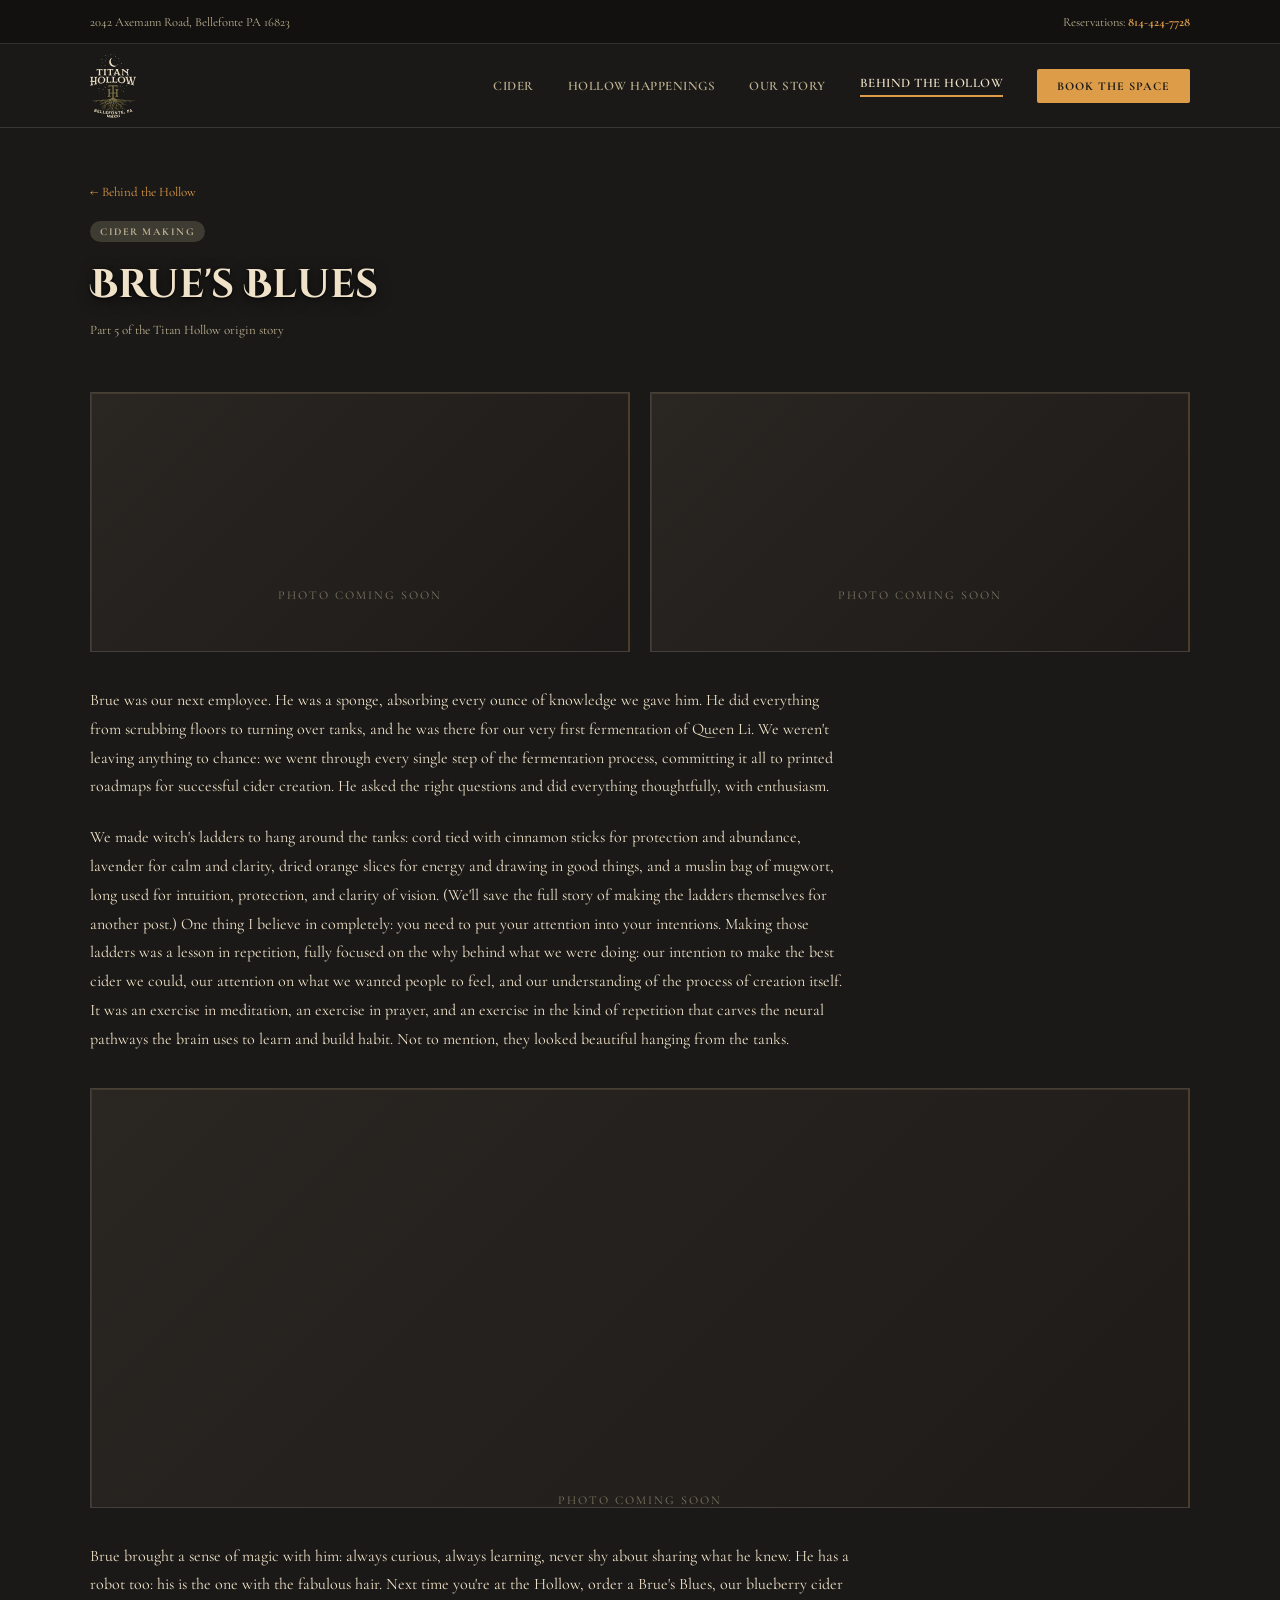
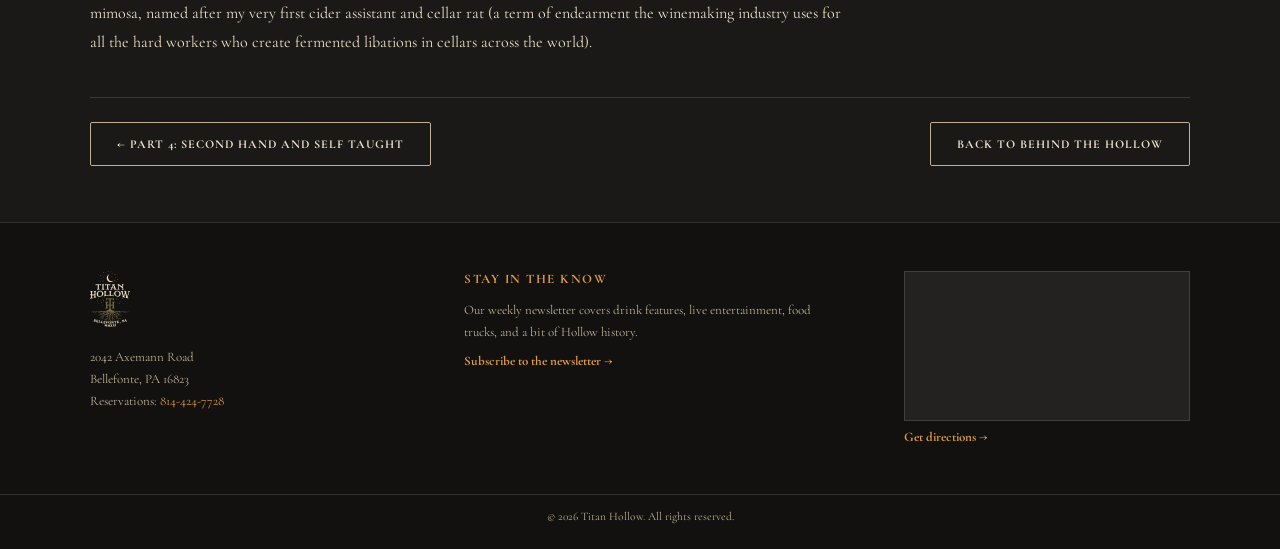
==== blog-brues-blues.html @ b7ddc74a "Rename Events menu link to Hollow Happenings Co-Authored-By: Claude Opus 5.5 <noreply@anthropic.com>" ====
<!doctype html><html><head><meta charset="utf-8"><title>Titan Hollow | Brue's Blues</title><meta name="robots" content="noindex, nofollow"><meta name="viewport" content="width=device-width, initial-scale=1">
    <style>
@import url('https://fonts.googleapis.com/css2?family=Cinzel+Decorative:wght@700&family=Cormorant+Garamond:ital,wght@0,400;0,600;1,400&family=IM+Fell+English+SC&display=swap');
* { box-sizing:border-box; margin:0; padding:0; }
html { background:#0d0d0c; }
body { font-family:'Cormorant Garamond', Georgia, serif; font-size:18px; background:#1a1917; color:#f0e2c9; width:1280px; margin:0 auto; }
.eyebrow { font-family:'IM Fell English SC', Georgia, serif; font-size:15px; letter-spacing:3px; text-transform:uppercase; color:#DC9C48; font-weight:700; margin-bottom:10px; text-shadow:0 2px 8px rgba(0,0,0,0.6); }
h1,h2,h3 { font-family:'Cinzel Decorative', Georgia, 'Times New Roman', serif; font-weight:700; color:#f0e2c9; text-shadow:0 3px 14px rgba(0,0,0,0.65), 0 1px 3px rgba(0,0,0,0.8); }
a { color:#DC9C48; text-decoration:none; }
.section { padding:56px 90px; overflow:hidden; }
.btn { display:inline-block; padding:14px 26px; border-radius:2px; font-size:13px; letter-spacing:1px; text-transform:uppercase; font-weight:700; cursor:pointer; }
.btn-solid { background:#DC9C48; color:#1a1917; }
.btn-outline { border:1.5px solid #BFB393; color:#f0e2c9; }
.tag { display:inline-block; font-size:10.5px; letter-spacing:1.5px; text-transform:uppercase; font-weight:700; padding:4px 10px; border-radius:20px; }
.tag-copper { background:rgba(201,133,62,0.18); color:#DC9C48; }
.tag-plum { background:rgba(191,179,147,0.22); color:#BFB393; }
.imgbox { overflow:hidden; border:1px solid rgba(244,238,223,0.14); background:#242220; }
.imgbox img { width:100%; height:100%; object-fit:cover; display:block; }
.editnote { background:#DC9C48; color:#1a1917; text-align:center; font-size:12.5px; font-weight:700; padding:9px 20px; }
.editnote a { color:#1a1917; text-decoration:underline; }
.post p { color:#f0e2c9; font-size:16px; line-height:1.8; margin-bottom:22px; max-width:760px; }
.post .imgbox { margin:34px 0; }
.post .imgrow { display:flex; gap:20px; margin:34px 0; }
.post .imgrow .imgbox { margin:0; width:50%; height:260px; }
</style><link rel="stylesheet" href="responsive.css"></head><body>
    <div style="height:44px; background:#121110; display:flex; align-items:center; justify-content:space-between;
                padding:0 90px; font-size:12.5px; color:#BFB393; border-bottom:1px solid rgba(244,238,223,0.14);">
      <div>2042 Axemann Road, Bellefonte PA 16823</div>
      <div>Reservations: <a href="tel:+18144247728" style="color:#DC9C48; font-weight:700;">814-424-7728</a></div>
    </div>
    <div style="height:84px; background:#1a1917; display:flex; align-items:center; justify-content:space-between;
                padding:0 90px; border-bottom:1px solid rgba(244,238,223,0.14);">
      <a href="home.html" style="display:flex; align-items:center;"><img src="images/titan-hollow-logo.svg" style="height:64px; width:auto;" alt="Titan Hollow"></a>
      <div style="display:flex; align-items:center;"><a href="cider.html" style="color:#BFB393; font-size:13px; letter-spacing:0.5px; text-transform:uppercase; font-weight:600; margin-right:34px;">Cider</a><a href="events.html" style="color:#BFB393; font-size:13px; letter-spacing:0.5px; text-transform:uppercase; font-weight:600; margin-right:34px;">Hollow Happenings</a><a href="our-story.html" style="color:#BFB393; font-size:13px; letter-spacing:0.5px; text-transform:uppercase; font-weight:600; margin-right:34px;">Our Story</a><a href="blog.html" style="color:#f0e2c9; border-bottom:2px solid #DC9C48; padding-bottom:4px; font-size:13px; letter-spacing:0.5px; text-transform:uppercase; font-weight:600; margin-right:34px;">Behind the Hollow</a><a href="book.html" class="btn btn-solid" style="font-size:12px; padding:10px 20px;">Book the Space</a></div>
    </div>

<div class="section" style="padding-bottom:20px;">
  <div style="font-size:13px; margin-bottom:18px;"><a href="blog.html">&larr; Behind the Hollow</a></div>
  <span class="tag tag-plum">Cider Making</span>
  <h1 style="font-size:40px; margin:16px 0 10px;">Brue's Blues</h1>
  <div style="font-size:13px; color:#BFB393;">Part 5 of the Titan Hollow origin story</div>
</div>

<div class="section post" style="padding-top:0;">
  <div class="imgrow">
    <div class="imgbox"><div style="width:100%;aspect-ratio:4/3;display:flex;align-items:center;justify-content:center;background:linear-gradient(135deg,#2a2622,#1a1816);color:#BFB39399;font-size:12px;letter-spacing:2px;text-transform:uppercase;border:1px solid #DC9C4833;">Photo coming soon</div></div>
    <div class="imgbox"><div style="width:100%;aspect-ratio:4/3;display:flex;align-items:center;justify-content:center;background:linear-gradient(135deg,#2a2622,#1a1816);color:#BFB39399;font-size:12px;letter-spacing:2px;text-transform:uppercase;border:1px solid #DC9C4833;">Photo coming soon</div></div>
  </div>

  <p>Brue was our next employee. He was a sponge, absorbing every ounce of knowledge we gave him. He did everything from scrubbing floors to turning over tanks, and he was there for our very first fermentation of Queen Li. We weren't leaving anything to chance: we went through every single step of the fermentation process, committing it all to printed roadmaps for successful cider creation. He asked the right questions and did everything thoughtfully, with enthusiasm.</p>

  <p>We made witch's ladders to hang around the tanks: cord tied with cinnamon sticks for protection and abundance, lavender for calm and clarity, dried orange slices for energy and drawing in good things, and a muslin bag of mugwort, long used for intuition, protection, and clarity of vision. (We'll save the full story of making the ladders themselves for another post.) One thing I believe in completely: you need to put your attention into your intentions. Making those ladders was a lesson in repetition, fully focused on the why behind what we were doing: our intention to make the best cider we could, our attention on what we wanted people to feel, and our understanding of the process of creation itself. It was an exercise in meditation, an exercise in prayer, and an exercise in the kind of repetition that carves the neural pathways the brain uses to learn and build habit. Not to mention, they looked beautiful hanging from the tanks.</p>

  <div class="imgbox" style="height:420px;"><div style="width:100%;aspect-ratio:4/3;display:flex;align-items:center;justify-content:center;background:linear-gradient(135deg,#2a2622,#1a1816);color:#BFB39399;font-size:12px;letter-spacing:2px;text-transform:uppercase;border:1px solid #DC9C4833;">Photo coming soon</div></div>

  <p>Brue brought a sense of magic with him: always curious, always learning, never shy about sharing what he knew. He has a robot too: his is the one with the fabulous hair. Next time you're at the Hollow, order a Brue's Blues, our blueberry cider mimosa, named after my very first cider assistant and cellar rat (a term of endearment the winemaking industry uses for all the hard workers who create fermented libations in cellars across the world).</p>

  <div style="margin-top:40px; padding-top:24px; border-top:1px solid rgba(244,238,223,0.14); display:flex; justify-content:space-between; align-items:center;">
    <a href="blog-secondhand.html" class="btn btn-outline" style="font-size:12px;">&larr; Part 4: Second Hand and Self Taught</a>
    <a href="blog.html" class="btn btn-outline" style="font-size:12px;">Back to Behind the Hollow</a>
  </div>
</div>

    <div style="padding:48px 90px; background:#121110; display:flex; justify-content:space-between; border-top:1px solid rgba(244,238,223,0.14);">
      <div style="width:26%;">
        <img src="images/titan-hollow-logo.svg" style="height:56px; width:auto; margin-bottom:14px;" alt="Titan Hollow">
        <div style="font-size:13px; color:#BFB393; line-height:1.7;">2042 Axemann Road<br>Bellefonte, PA 16823<br>Reservations: <a href="tel:+18144247728">814-424-7728</a></div>
      </div>
      <div style="width:32%;">
        <div style="font-size:13px; color:#DC9C48; text-transform:uppercase; letter-spacing:1.5px; font-weight:700; margin-bottom:12px;">Stay in the Know</div>
        <div style="font-size:13px; color:#BFB393; line-height:1.7; margin-bottom:10px;">Our weekly newsletter covers drink features, live entertainment, food trucks, and a bit of Hollow history.</div>
        <a href="https://mailchi.mp/titanhollow/60pbl9o3km" target="_blank" rel="noopener" style="display:block; font-size:13px; color:#DC9C48; font-weight:700;">Subscribe to the newsletter &rarr;</a>
      </div>
      <div style="width:26%;"><div class="imgbox map" style="height:150px;"><iframe title="Map to Titan Hollow" src="https://www.google.com/maps/embed?origin=mfe&amp;pb=!1m2!2m1!1sTitan+Hollow,+2042+Axemann+Road,+Bellefonte,+PA+16823" style="width:100%; height:100%; border:0; display:block;" loading="lazy" referrerpolicy="no-referrer-when-downgrade" allowfullscreen></iframe></div><a href="https://www.google.com/maps/dir/?api=1&amp;destination=Titan+Hollow,+2042+Axemann+Road,+Bellefonte,+PA+16823" target="_blank" rel="noopener" style="display:inline-block; margin-top:8px; font-size:13px; font-weight:700;">Get directions &rarr;</a></div>
    </div>
    <div style="background:#121110; text-align:center; font-size:11.5px; color:#BFB393; padding:14px 0 26px; border-top:1px solid rgba(244,238,223,0.14);">&copy; 2026 Titan Hollow. All rights reserved.</div>
    </body></html>
---- responsive.css ----
/* Lets the fixed 1280px mockup shrink to fit tablets and phones. */
html, body { overflow-x:hidden; }
body { width:auto !important; max-width:1280px; }
img { max-width:100%; }
[style*="width:600px"], [style*="width:620px"], [style*="width:640px"],
[style*="width:700px"], [style*="width:760px"], [style*="width:820px"],
[style*="width:1280px"] { max-width:100%; }

/* Tablet and small laptop: pull in the wide side margins */
@media (max-width:1100px) {
  [style*="padding:0 90px"] { padding-left:40px !important; padding-right:40px !important; }
  .section, [style*="90px"] { padding-left:40px !important; padding-right:40px !important; }
}

/* Phone */
@media (max-width:760px) {
  body { font-size:16px; }
  [style*="padding:0 90px"], .section, [style*="90px"] { padding-left:18px !important; padding-right:18px !important; }
  [style*="padding:180px"] { padding-top:110px !important; }
  [style*="padding:100px"] { padding-top:60px !important; }

  /* Rows stack instead of squeezing side by side */
  [style*="display:flex"] { flex-wrap:wrap !important; row-gap:14px; height:auto !important; }
  [style*="display:flex"] > [style*="width:"]:not([style*="width:150px"]):not([style*="width:130px"]):not([style*="width:56px"]):not([style*="width:16px"]) { width:100% !important; flex:1 1 100% !important; }
  /* Small items (hours, day-by-day schedule, tags) stay in compact rows */
  [style*="display:flex"] > [style*="width:13.7%"],
  [style*="display:flex"] > [style*="width:16%"] { width:30% !important; flex:1 1 30% !important; min-height:0 !important; }

  /* Schedule rows: date and hours on one line, name underneath */
  #food-trucks [data-date], #upcoming [data-date] { row-gap:2px !important; padding:12px 0 !important; }
  #food-trucks [data-date] > div:nth-child(1), #upcoming [data-date] > div:nth-child(1) { width:60% !important; flex:1 1 60% !important; order:1; }
  #food-trucks [data-date] > div:nth-child(3), #upcoming [data-date] > div:nth-child(3) { width:40% !important; flex:1 1 40% !important; order:2; }
  #food-trucks [data-date] > div:nth-child(2), #upcoming [data-date] > div:nth-child(2) { order:3; }

  .truck-card { width:48% !important; flex:0 0 48% !important; max-width:48% !important; }
  #halloween [style*="width:34%"], #hollow-queen [style*="width:34%"] { width:70% !important; flex:0 0 70% !important; margin:0 auto; }
  #halloween > div, #hollow-queen > div { padding:20px !important; }
  /* Photos keep a sensible height once full width */
  .imgbox { height:240px !important; }
  .imgbox.map { height:200px !important; }
  .imgbox.poster { height:auto !important; }
  #lineup [style*="width:32%"] { width:48% !important; flex:1 1 48% !important; }
  [style*="height:640px"], [style*="height:480px"], [style*="height:420px"] { height:auto !important; min-height:420px; }

  /* Headings scale down */
  h1 { font-size:34px !important; line-height:1.15 !important; }
  h2 { font-size:28px !important; line-height:1.2 !important; }
  h3 { font-size:21px !important; }
  [style*="font-size:40px"], [style*="font-size:42px"], [style*="font-size:46px"], [style*="font-size:50px"] { font-size:30px !important; }

  /* Header: logo on top, nav links wrap underneath */
  nav, header { flex-wrap:wrap !important; justify-content:center !important; gap:10px 18px !important; }
  .btn { padding:12px 18px; }
}
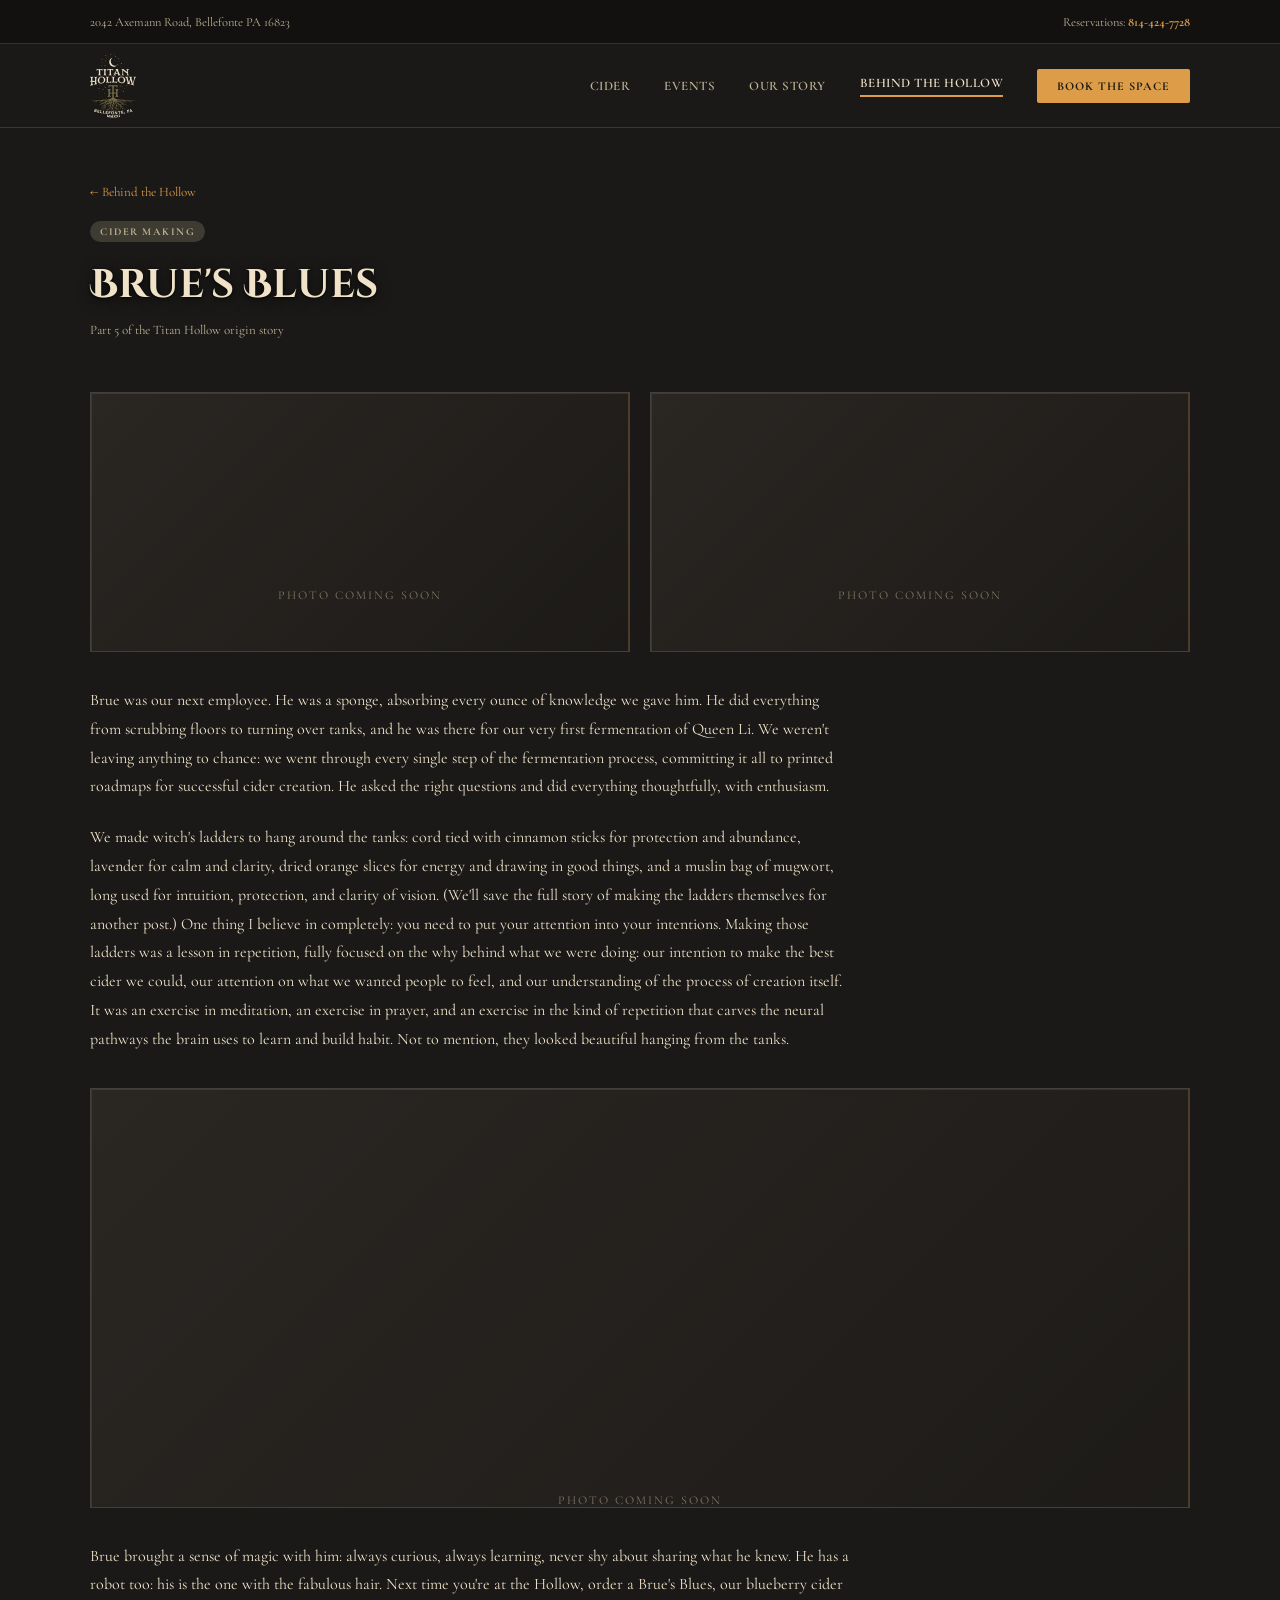
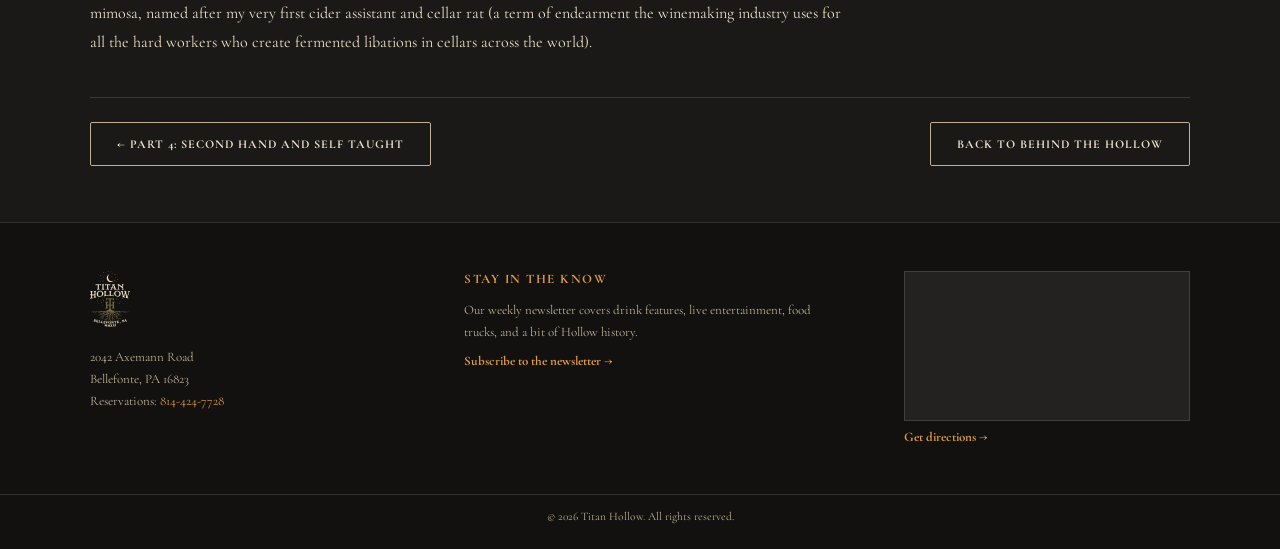
==== commit 9427d576: "Change menu link back to Events Co-Authored-By: Claude Opus 5.5 <noreply@anthropic.com>" ====
--- a/blog-brues-blues.html
+++ b/blog-brues-blues.html
@@ -31,7 +31,7 @@
     <div style="height:84px; background:#1a1917; display:flex; align-items:center; justify-content:space-between;
                 padding:0 90px; border-bottom:1px solid rgba(244,238,223,0.14);">
       <a href="home.html" style="display:flex; align-items:center;"><img src="images/titan-hollow-logo.svg" style="height:64px; width:auto;" alt="Titan Hollow"></a>
-      <div style="display:flex; align-items:center;"><a href="cider.html" style="color:#BFB393; font-size:13px; letter-spacing:0.5px; text-transform:uppercase; font-weight:600; margin-right:34px;">Cider</a><a href="events.html" style="color:#BFB393; font-size:13px; letter-spacing:0.5px; text-transform:uppercase; font-weight:600; margin-right:34px;">Hollow Happenings</a><a href="our-story.html" style="color:#BFB393; font-size:13px; letter-spacing:0.5px; text-transform:uppercase; font-weight:600; margin-right:34px;">Our Story</a><a href="blog.html" style="color:#f0e2c9; border-bottom:2px solid #DC9C48; padding-bottom:4px; font-size:13px; letter-spacing:0.5px; text-transform:uppercase; font-weight:600; margin-right:34px;">Behind the Hollow</a><a href="book.html" class="btn btn-solid" style="font-size:12px; padding:10px 20px;">Book the Space</a></div>
+      <div style="display:flex; align-items:center;"><a href="cider.html" style="color:#BFB393; font-size:13px; letter-spacing:0.5px; text-transform:uppercase; font-weight:600; margin-right:34px;">Cider</a><a href="events.html" style="color:#BFB393; font-size:13px; letter-spacing:0.5px; text-transform:uppercase; font-weight:600; margin-right:34px;">Events</a><a href="our-story.html" style="color:#BFB393; font-size:13px; letter-spacing:0.5px; text-transform:uppercase; font-weight:600; margin-right:34px;">Our Story</a><a href="blog.html" style="color:#f0e2c9; border-bottom:2px solid #DC9C48; padding-bottom:4px; font-size:13px; letter-spacing:0.5px; text-transform:uppercase; font-weight:600; margin-right:34px;">Behind the Hollow</a><a href="book.html" class="btn btn-solid" style="font-size:12px; padding:10px 20px;">Book the Space</a></div>
     </div>
 
 <div class="section" style="padding-bottom:20px;">
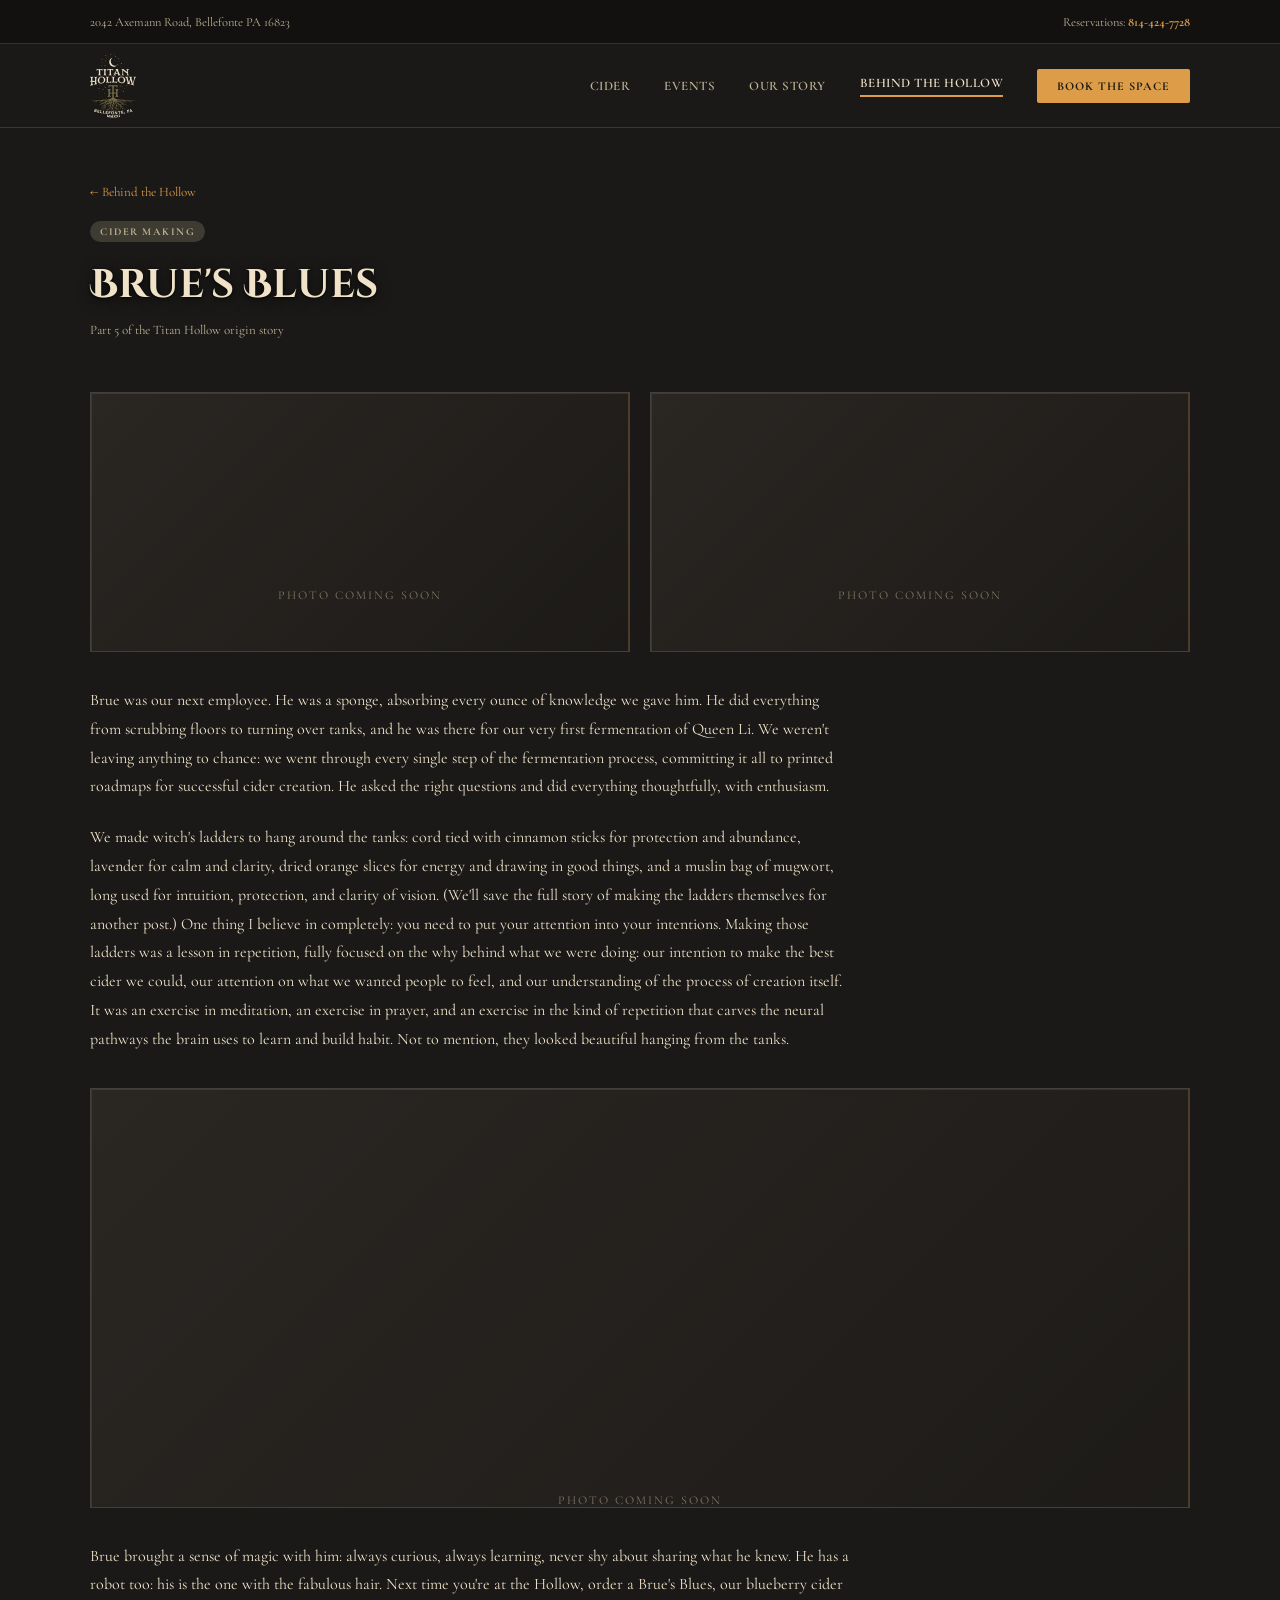
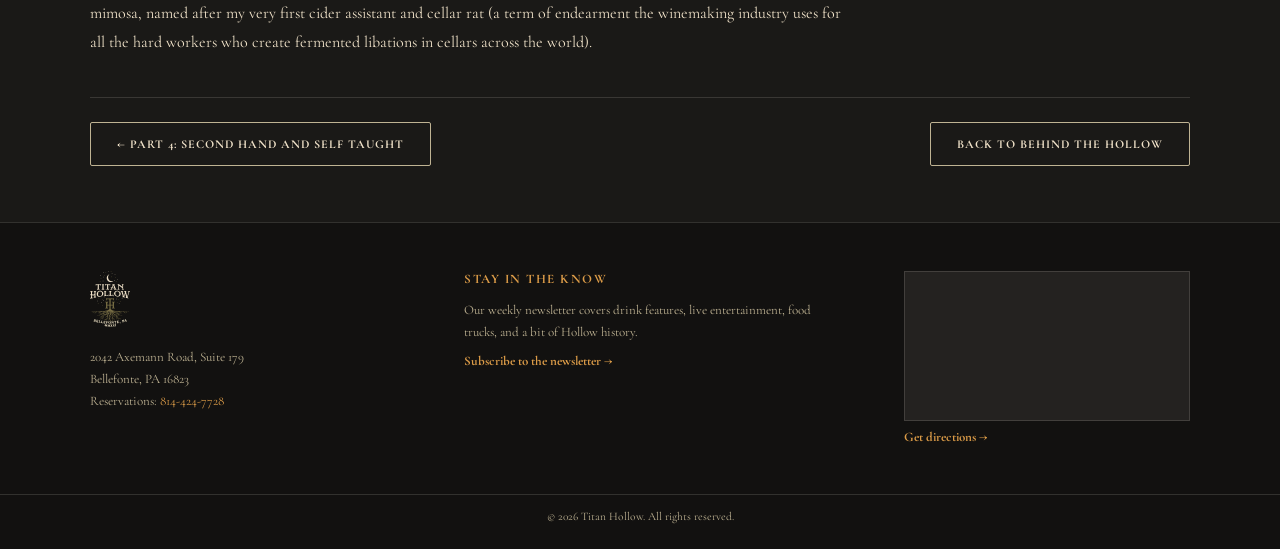
==== commit 7ede2191: "Footer address: add Suite 179 to match Google Business listing Co-Authored-By: Claude Opus 5.5 <nore" ====
--- a/blog-brues-blues.html
+++ b/blog-brues-blues.html
@@ -64,7 +64,7 @@
     <div style="padding:48px 90px; background:#121110; display:flex; justify-content:space-between; border-top:1px solid rgba(244,238,223,0.14);">
       <div style="width:26%;">
         <img src="images/titan-hollow-logo.svg" style="height:56px; width:auto; margin-bottom:14px;" alt="Titan Hollow">
-        <div style="font-size:13px; color:#BFB393; line-height:1.7;">2042 Axemann Road<br>Bellefonte, PA 16823<br>Reservations: <a href="tel:+18144247728">814-424-7728</a></div>
+        <div style="font-size:13px; color:#BFB393; line-height:1.7;">2042 Axemann Road, Suite 179<br>Bellefonte, PA 16823<br>Reservations: <a href="tel:+18144247728">814-424-7728</a></div>
       </div>
       <div style="width:32%;">
         <div style="font-size:13px; color:#DC9C48; text-transform:uppercase; letter-spacing:1.5px; font-weight:700; margin-bottom:12px;">Stay in the Know</div>
@@ -74,4 +74,5 @@
       <div style="width:26%;"><div class="imgbox map" style="height:150px;"><iframe title="Map to Titan Hollow" src="https://www.google.com/maps/embed?origin=mfe&amp;pb=!1m2!2m1!1sTitan+Hollow,+2042+Axemann+Road,+Bellefonte,+PA+16823" style="width:100%; height:100%; border:0; display:block;" loading="lazy" referrerpolicy="no-referrer-when-downgrade" allowfullscreen></iframe></div><a href="https://www.google.com/maps/dir/?api=1&amp;destination=Titan+Hollow,+2042+Axemann+Road,+Bellefonte,+PA+16823" target="_blank" rel="noopener" style="display:inline-block; margin-top:8px; font-size:13px; font-weight:700;">Get directions &rarr;</a></div>
     </div>
     <div style="background:#121110; text-align:center; font-size:11.5px; color:#BFB393; padding:14px 0 26px; border-top:1px solid rgba(244,238,223,0.14);">&copy; 2026 Titan Hollow. All rights reserved.</div>
-    </body></html>
+    <script src="site.js"></script>
+</body></html>
--- a/responsive.css
+++ b/responsive.css
@@ -2,26 +2,36 @@
 html, body { overflow-x:hidden; }
 body { width:auto !important; max-width:1280px; }
 img { max-width:100%; }
+.cider-lineup a img { transition:transform .2s ease; }
+.cider-lineup a:hover img { transform:translateY(-4px) rotate(-3deg); }
+/* Sipping hours: keep each day on one line, wrap the row instead */
+[style*="gap:26px; font-size:13px"] { flex-wrap:wrap; row-gap:6px; }
+[style*="gap:26px; font-size:13px"] > div { white-space:nowrap; }
 [style*="width:600px"], [style*="width:620px"], [style*="width:640px"],
 [style*="width:700px"], [style*="width:760px"], [style*="width:820px"],
 [style*="width:1280px"] { max-width:100%; }
 
+/* Cider cards two per row until there is room for four */
+@media (min-width:761px) and (max-width:1000px) {
+  [id^="cider-"][style*="width:23.5%"] { width:48% !important; }
+}
+
 /* Tablet and small laptop: pull in the wide side margins */
 @media (max-width:1100px) {
   [style*="padding:0 90px"] { padding-left:40px !important; padding-right:40px !important; }
-  .section, [style*="90px"] { padding-left:40px !important; padding-right:40px !important; }
+  .section, [style*="px 90px"], [style*="0 90px"] { padding-left:40px !important; padding-right:40px !important; }
 }
 
 /* Phone */
 @media (max-width:760px) {
   body { font-size:16px; }
-  [style*="padding:0 90px"], .section, [style*="90px"] { padding-left:18px !important; padding-right:18px !important; }
+  [style*="padding:0 90px"], .section, [style*="px 90px"], [style*="0 90px"] { padding-left:18px !important; padding-right:18px !important; }
   [style*="padding:180px"] { padding-top:110px !important; }
   [style*="padding:100px"] { padding-top:60px !important; }
 
   /* Rows stack instead of squeezing side by side */
   [style*="display:flex"] { flex-wrap:wrap !important; row-gap:14px; height:auto !important; }
-  [style*="display:flex"] > [style*="width:"]:not([style*="width:150px"]):not([style*="width:130px"]):not([style*="width:56px"]):not([style*="width:16px"]) { width:100% !important; flex:1 1 100% !important; }
+  [style*="display:flex"] > [style*="width:"]:not([style*="width:150px"]):not([style*="width:130px"]):not([style*="width:56px"]):not([style*="width:16px"]):not([style*="width:13%"]) { width:100% !important; flex:1 1 100% !important; }
   /* Small items (hours, day-by-day schedule, tags) stay in compact rows */
   [style*="display:flex"] > [style*="width:13.7%"],
   [style*="display:flex"] > [style*="width:16%"] { width:30% !important; flex:1 1 30% !important; min-height:0 !important; }
@@ -35,6 +45,13 @@
   .truck-card { width:48% !important; flex:0 0 48% !important; max-width:48% !important; }
   #halloween [style*="width:34%"], #hollow-queen [style*="width:34%"] { width:70% !important; flex:0 0 70% !important; margin:0 auto; }
   #halloween > div, #hollow-queen > div { padding:20px !important; }
+  .ticket-card { width:100% !important; flex:1 1 100% !important; flex-wrap:nowrap !important; }
+  .ticket-card > a { width:90px !important; flex:0 0 90px !important; }
+  .ticket-card > a img { width:90px !important; height:90px !important; }
+  .ticket-card > div { width:auto !important; flex:1 1 auto !important; }
+  .announce-bar { font-size:13px !important; }
+  .cider-lineup[style] > a[style] { width:30% !important; flex:0 0 30% !important; margin-bottom:10px; }
+  .cider-lineup[style] { justify-content:center !important; flex-wrap:wrap !important; }
   /* Photos keep a sensible height once full width */
   .imgbox { height:240px !important; }
   .imgbox.map { height:200px !important; }
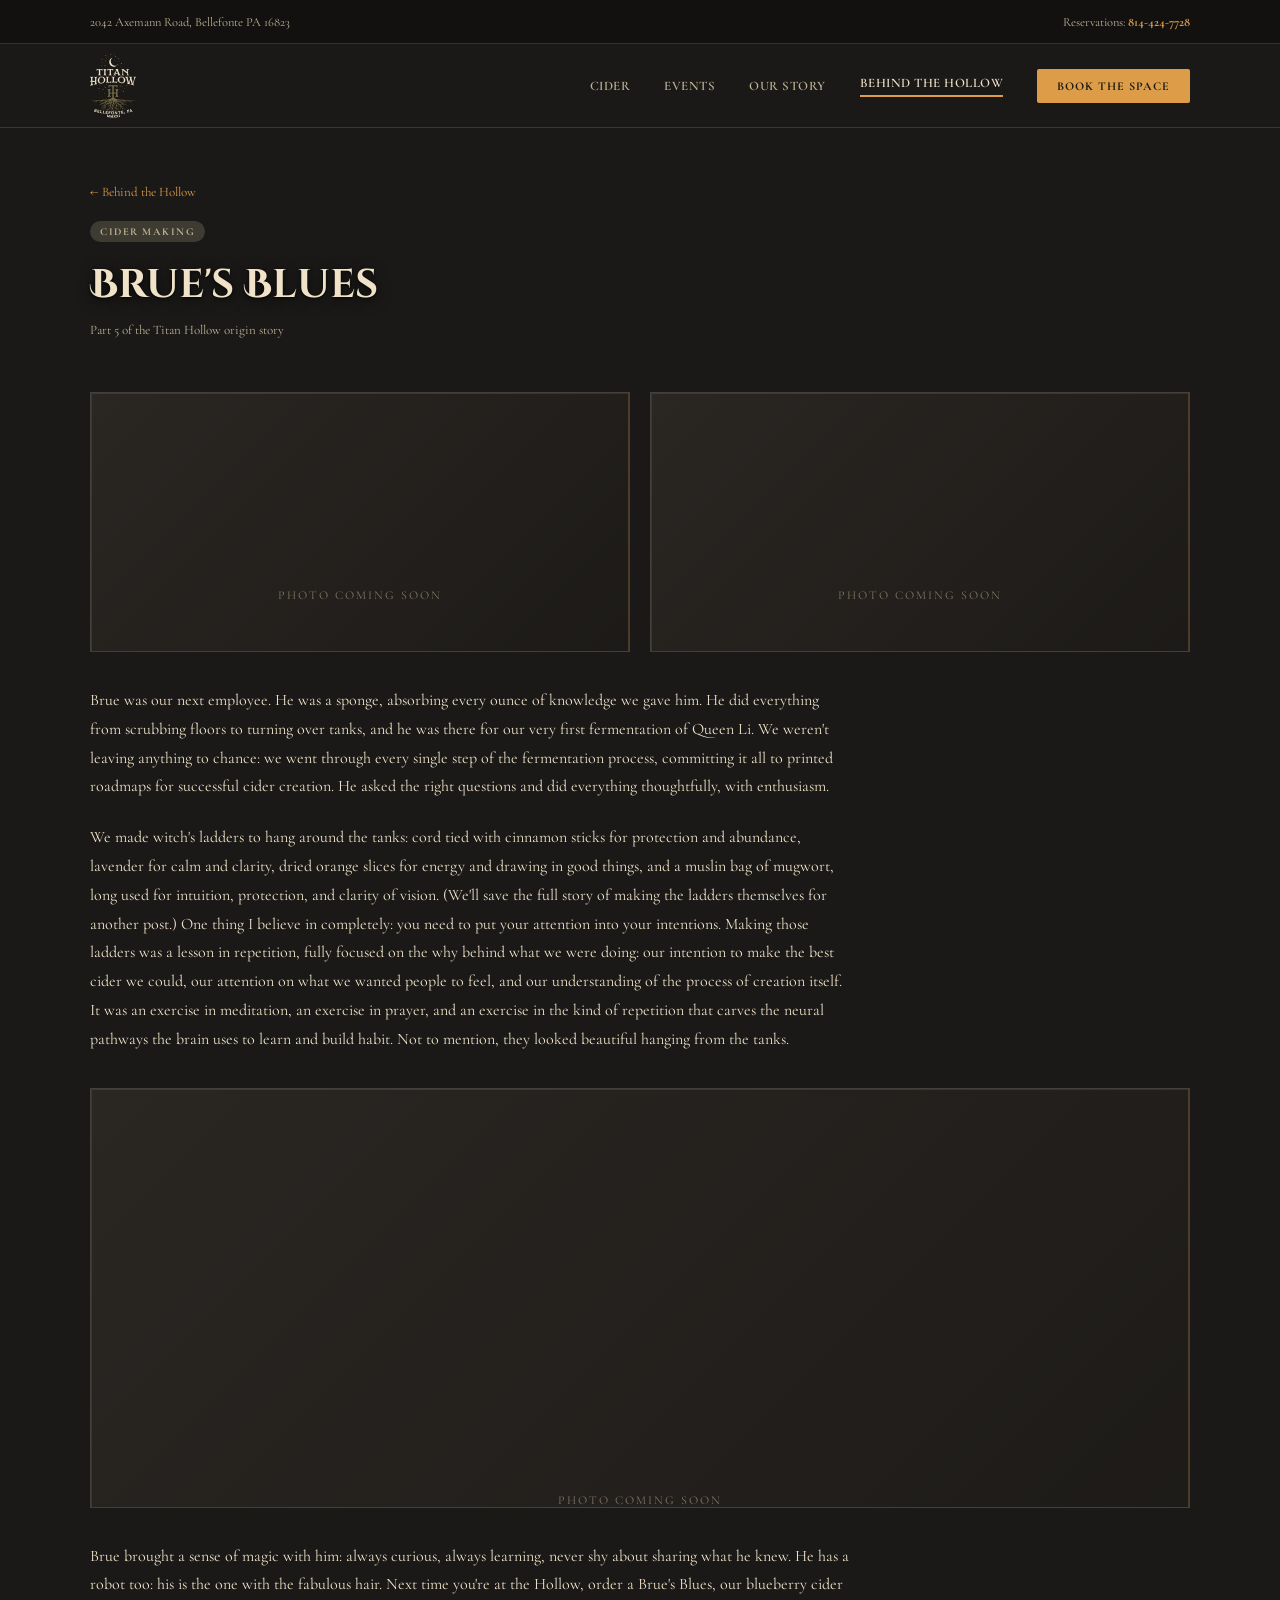
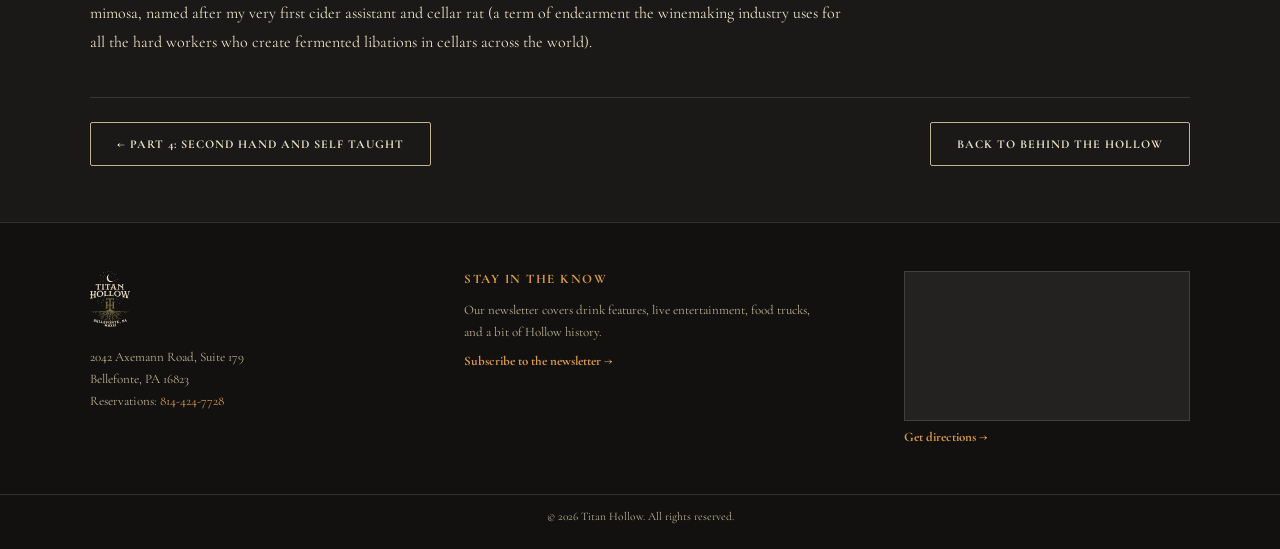
==== commit 8de92c77: "Footer: drop 'weekly' from the newsletter line Co-Authored-By: Claude Opus 5.5 <noreply@anthropic.co" ====
--- a/blog-brues-blues.html
+++ b/blog-brues-blues.html
@@ -68,7 +68,7 @@
       </div>
       <div style="width:32%;">
         <div style="font-size:13px; color:#DC9C48; text-transform:uppercase; letter-spacing:1.5px; font-weight:700; margin-bottom:12px;">Stay in the Know</div>
-        <div style="font-size:13px; color:#BFB393; line-height:1.7; margin-bottom:10px;">Our weekly newsletter covers drink features, live entertainment, food trucks, and a bit of Hollow history.</div>
+        <div style="font-size:13px; color:#BFB393; line-height:1.7; margin-bottom:10px;">Our newsletter covers drink features, live entertainment, food trucks, and a bit of Hollow history.</div>
         <a href="https://mailchi.mp/titanhollow/60pbl9o3km" target="_blank" rel="noopener" style="display:block; font-size:13px; color:#DC9C48; font-weight:700;">Subscribe to the newsletter &rarr;</a>
       </div>
       <div style="width:26%;"><div class="imgbox map" style="height:150px;"><iframe title="Map to Titan Hollow" src="https://www.google.com/maps/embed?origin=mfe&amp;pb=!1m2!2m1!1sTitan+Hollow,+2042+Axemann+Road,+Bellefonte,+PA+16823" style="width:100%; height:100%; border:0; display:block;" loading="lazy" referrerpolicy="no-referrer-when-downgrade" allowfullscreen></iframe></div><a href="https://www.google.com/maps/dir/?api=1&amp;destination=Titan+Hollow,+2042+Axemann+Road,+Bellefonte,+PA+16823" target="_blank" rel="noopener" style="display:inline-block; margin-top:8px; font-size:13px; font-weight:700;">Get directions &rarr;</a></div>
--- a/responsive.css
+++ b/responsive.css
@@ -52,6 +52,7 @@
   .announce-bar { font-size:13px !important; }
   .cider-lineup[style] > a[style] { width:30% !important; flex:0 0 30% !important; margin-bottom:10px; }
   .cider-lineup[style] { justify-content:center !important; flex-wrap:wrap !important; }
+  .mm-arch { max-width:240px; margin:10px auto 0 !important; }
   /* Photos keep a sensible height once full width */
   .imgbox { height:240px !important; }
   .imgbox.map { height:200px !important; }
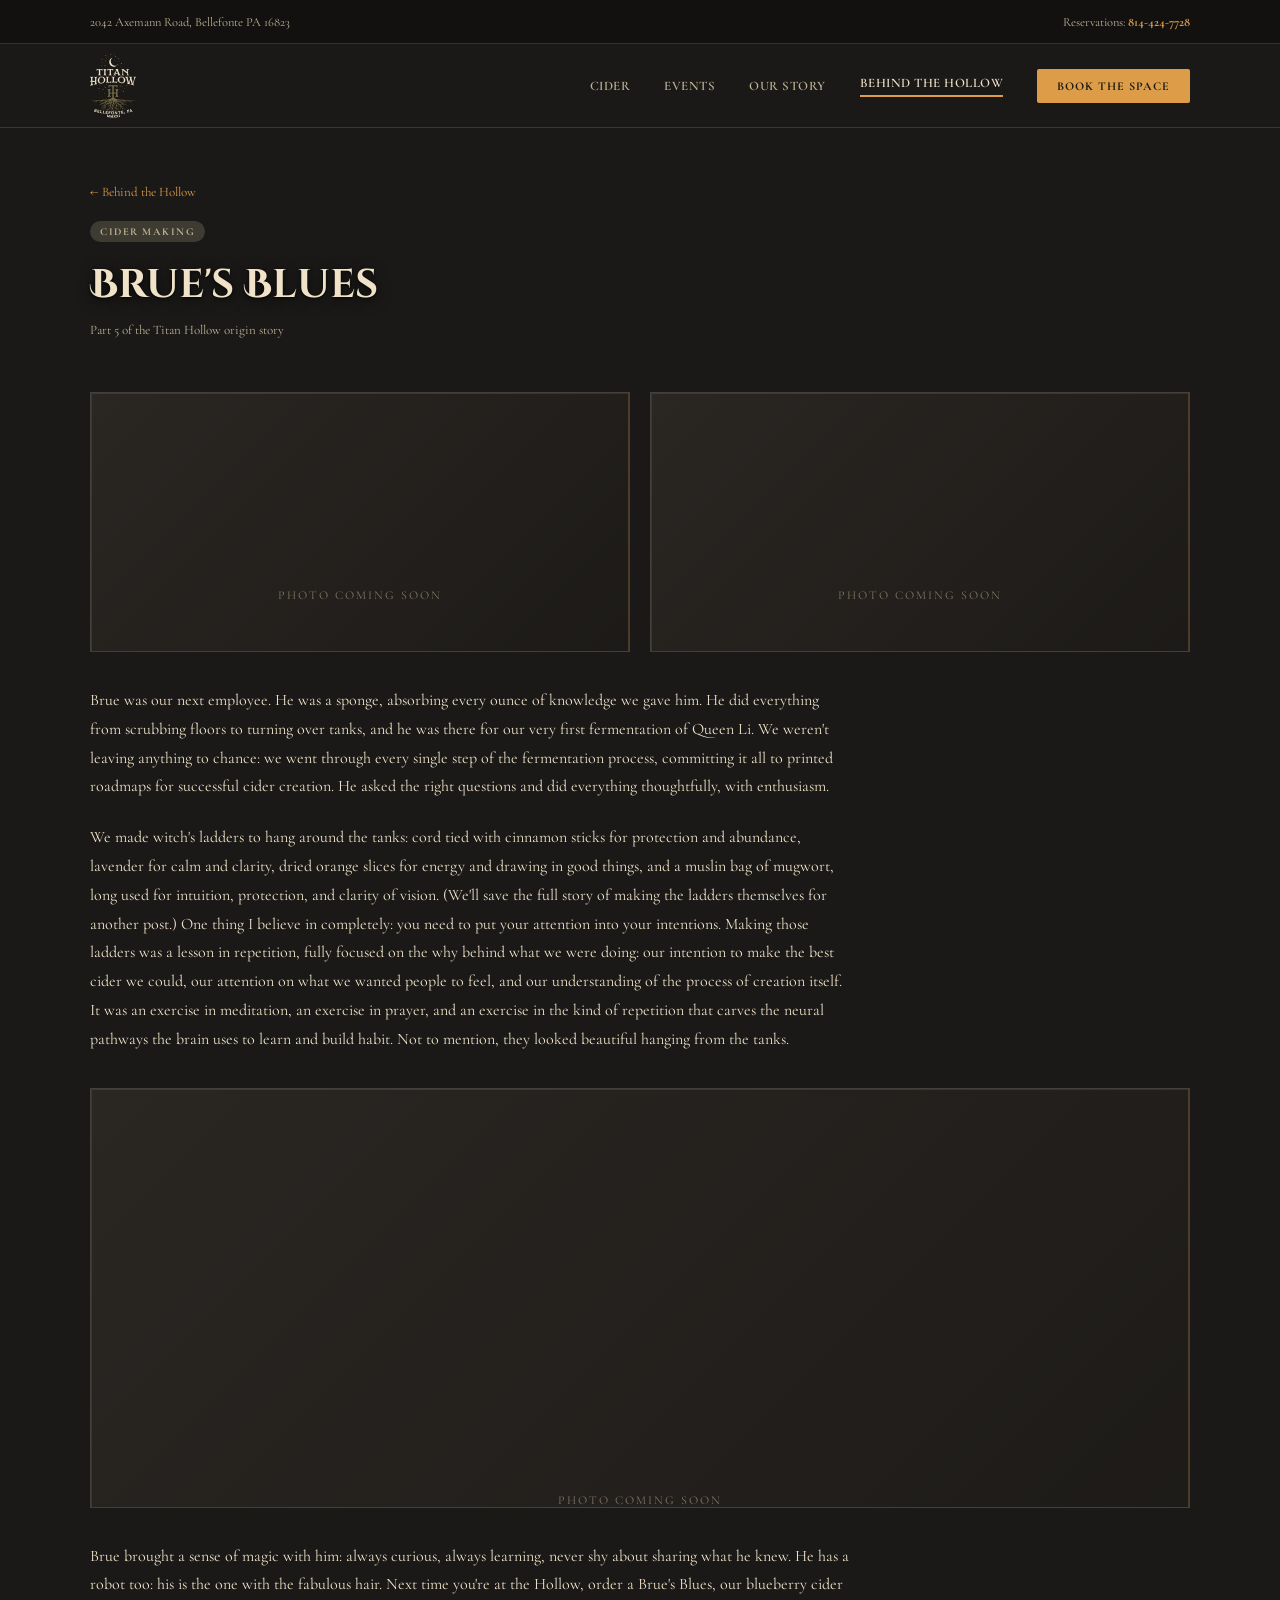
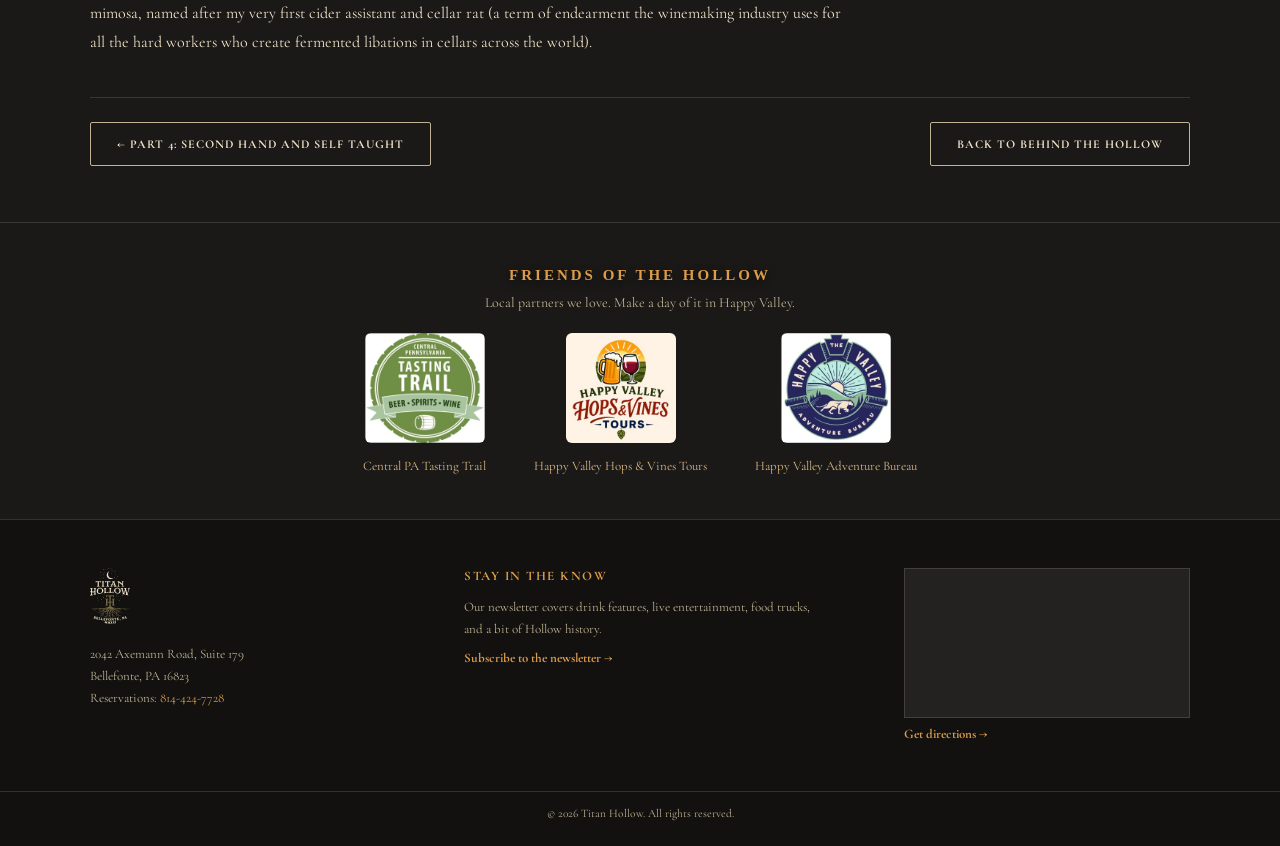
==== commit 33bd7765: "Add Bellefonte Holiday Bash, New on the Table house-made food, and Friends of the Hollow partners Co" ====
--- a/blog-brues-blues.html
+++ b/blog-brues-blues.html
@@ -61,6 +61,15 @@
   </div>
 </div>
 
+<div class="section friends" style="padding-top:44px; padding-bottom:44px; border-top:1px solid rgba(244,238,223,0.14); text-align:center;">
+  <div class="eyebrow">Friends of the Hollow</div>
+  <p style="color:#BFB393; font-size:14px; margin:4px auto 22px; max-width:560px;">Local partners we love. Make a day of it in Happy Valley.</p>
+  <div class="friends-row" style="display:flex; justify-content:center; flex-wrap:wrap; gap:28px 48px;">
+    <a href="https://www.centralpatastingtrail.com/" target="_blank" rel="noopener" style="display:block; text-align:center;"><img src="images/partner-tasting-trail.jpg" alt="Central PA Tasting Trail logo" style="height:110px; border-radius:6px; background:#fff; display:block; margin:0 auto 10px;"><span style="font-size:13px; color:#DDB884;">Central PA Tasting Trail</span></a>
+    <a href="https://www.hopsandvinestours.com/" target="_blank" rel="noopener" style="display:block; text-align:center;"><img src="images/partner-hops-vines.jpg" alt="Happy Valley Hops &amp; Vines Tours logo" style="height:110px; border-radius:6px; background:#fff; display:block; margin:0 auto 10px;"><span style="font-size:13px; color:#DDB884;">Happy Valley Hops &amp; Vines Tours</span></a>
+    <a href="https://happyvalley.com/" target="_blank" rel="noopener" style="display:block; text-align:center;"><img src="images/partner-happy-valley-adventure-bureau.jpg" alt="Happy Valley Adventure Bureau logo" style="height:110px; border-radius:6px; background:#fff; display:block; margin:0 auto 10px;"><span style="font-size:13px; color:#DDB884;">Happy Valley Adventure Bureau</span></a>
+  </div>
+</div>
     <div style="padding:48px 90px; background:#121110; display:flex; justify-content:space-between; border-top:1px solid rgba(244,238,223,0.14);">
       <div style="width:26%;">
         <img src="images/titan-hollow-logo.svg" style="height:56px; width:auto; margin-bottom:14px;" alt="Titan Hollow">
--- a/responsive.css
+++ b/responsive.css
@@ -10,6 +10,9 @@
 [style*="width:600px"], [style*="width:620px"], [style*="width:640px"],
 [style*="width:700px"], [style*="width:760px"], [style*="width:820px"],
 [style*="width:1280px"] { max-width:100%; }
+
+/* House-made food cards stack on tablets */
+@media (max-width:1000px) { .menu-card { width:100% !important; } }
 
 /* Cider cards two per row until there is room for four */
 @media (min-width:761px) and (max-width:1000px) {
@@ -53,6 +56,9 @@
   .cider-lineup[style] > a[style] { width:30% !important; flex:0 0 30% !important; margin-bottom:10px; }
   .cider-lineup[style] { justify-content:center !important; flex-wrap:wrap !important; }
   .mm-arch { max-width:240px; margin:10px auto 0 !important; }
+  .friends-row > a { width:auto !important; flex:0 0 auto !important; }
+  #holiday-bash [style*="width:34%"] { width:70% !important; flex:0 0 70% !important; margin:0 auto; }
+  #holiday-bash > div { padding:20px !important; }
   /* Photos keep a sensible height once full width */
   .imgbox { height:240px !important; }
   .imgbox.map { height:200px !important; }
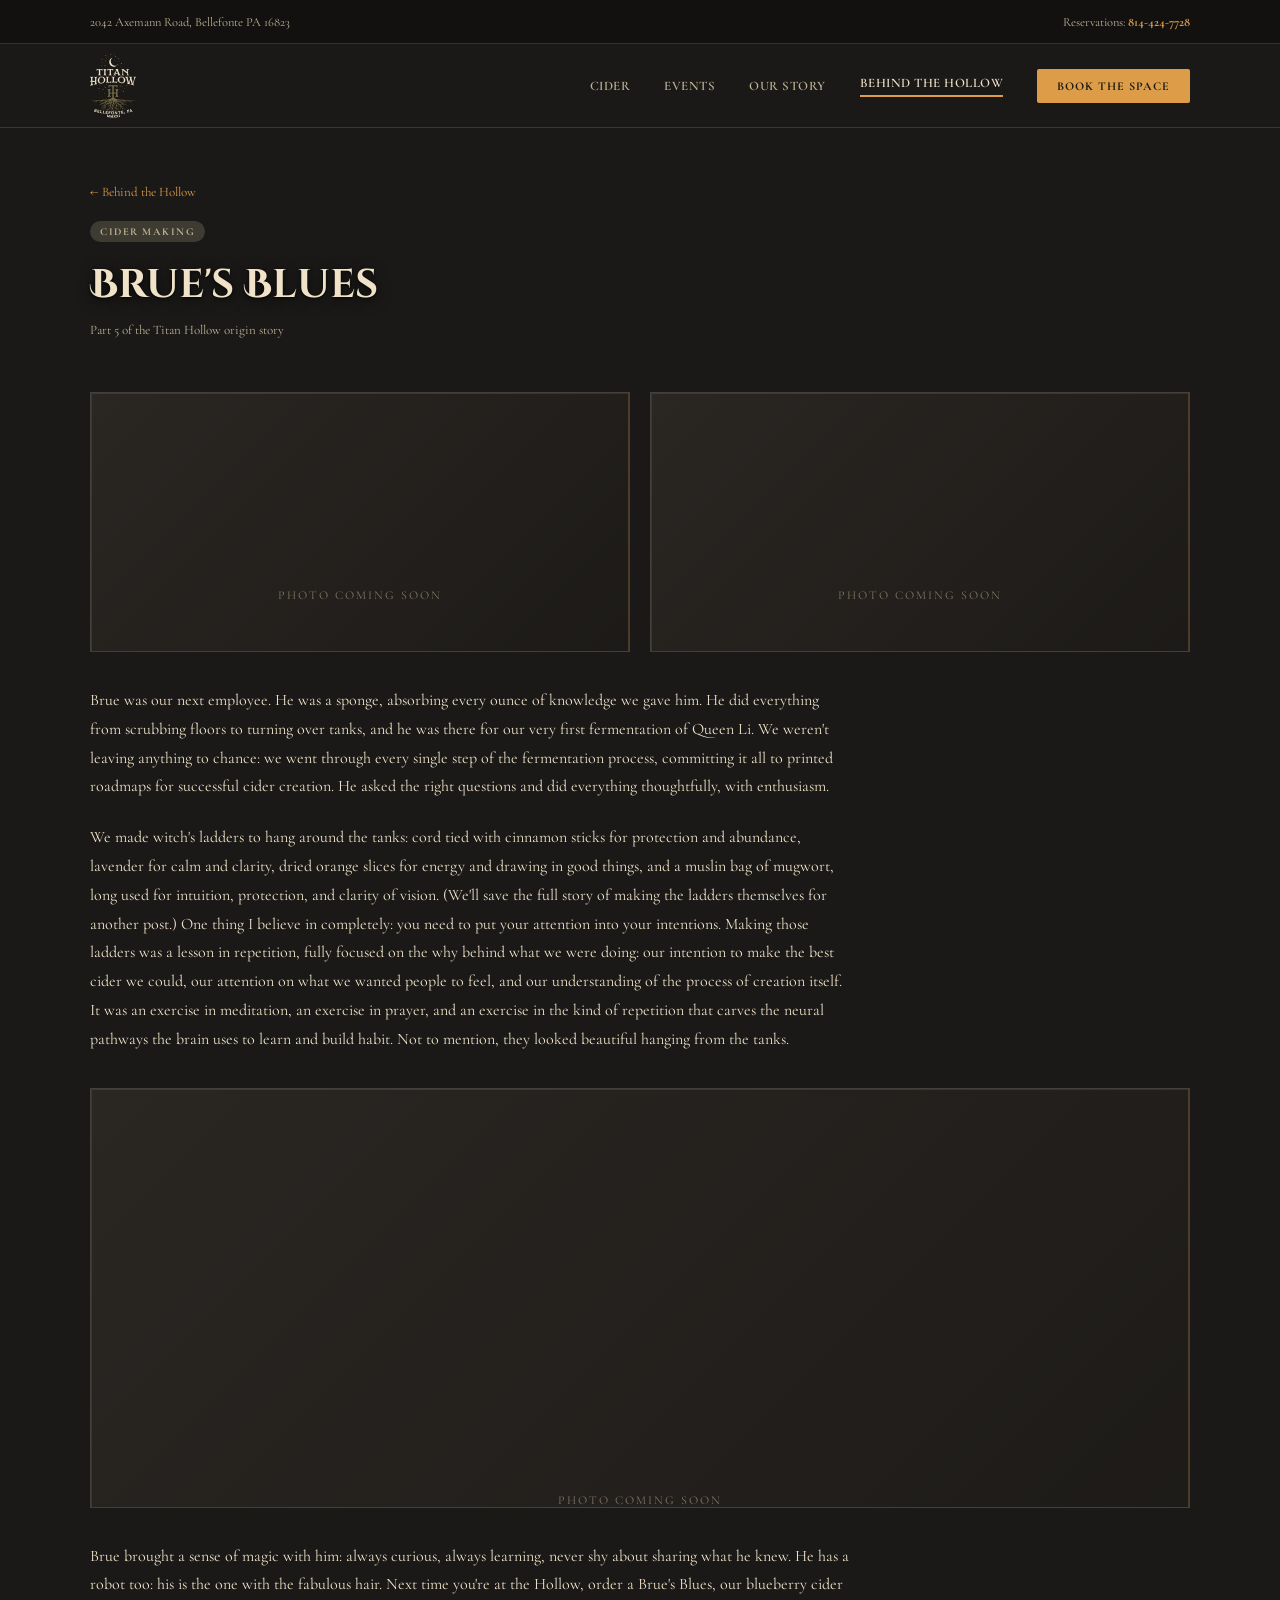
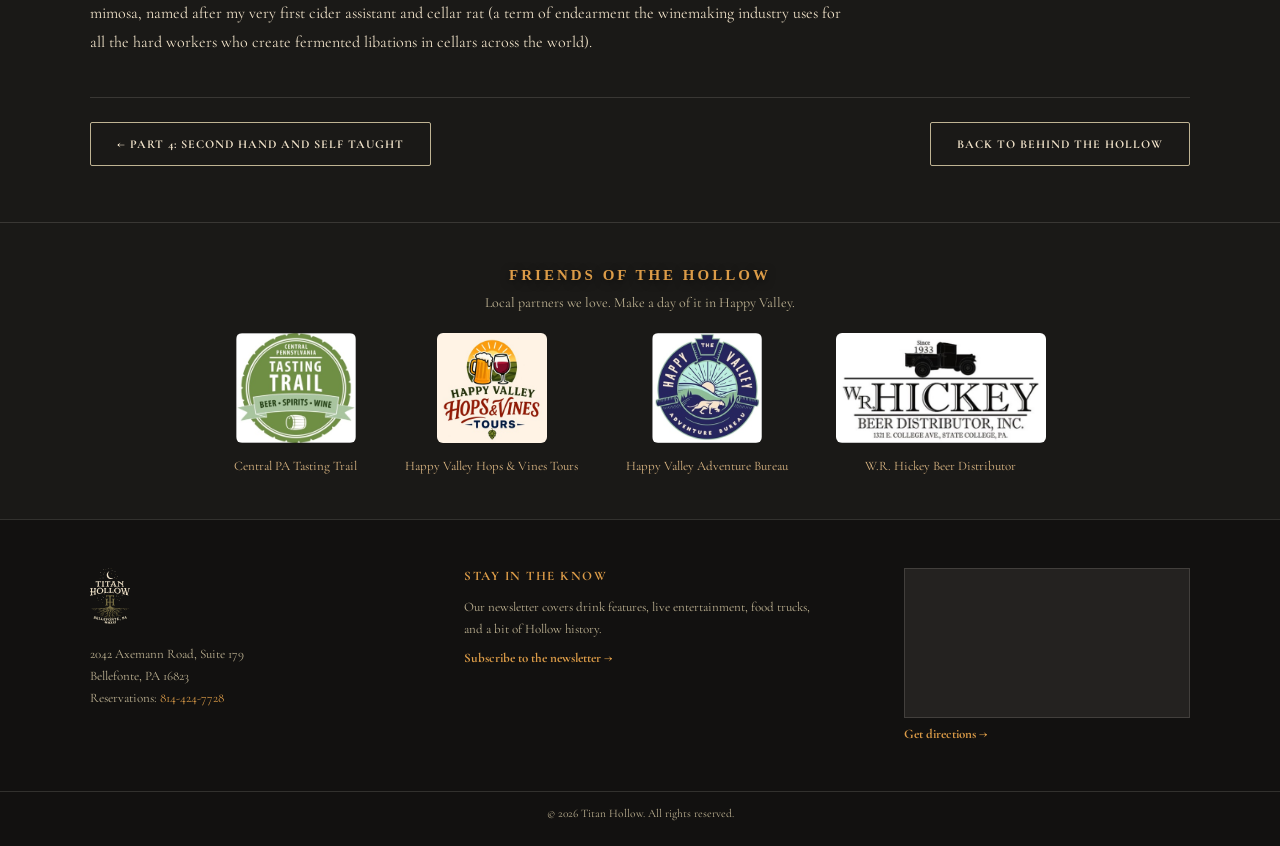
==== commit 8b24d5c9: "Friends of the Hollow: add W.R. Hickey Beer Distributor Co-Authored-By: Claude Opus 5.5 <noreply@ant" ====
--- a/blog-brues-blues.html
+++ b/blog-brues-blues.html
@@ -68,6 +68,7 @@
     <a href="https://www.centralpatastingtrail.com/" target="_blank" rel="noopener" style="display:block; text-align:center;"><img src="images/partner-tasting-trail.jpg" alt="Central PA Tasting Trail logo" style="height:110px; border-radius:6px; background:#fff; display:block; margin:0 auto 10px;"><span style="font-size:13px; color:#DDB884;">Central PA Tasting Trail</span></a>
     <a href="https://www.hopsandvinestours.com/" target="_blank" rel="noopener" style="display:block; text-align:center;"><img src="images/partner-hops-vines.jpg" alt="Happy Valley Hops &amp; Vines Tours logo" style="height:110px; border-radius:6px; background:#fff; display:block; margin:0 auto 10px;"><span style="font-size:13px; color:#DDB884;">Happy Valley Hops &amp; Vines Tours</span></a>
     <a href="https://happyvalley.com/" target="_blank" rel="noopener" style="display:block; text-align:center;"><img src="images/partner-happy-valley-adventure-bureau.jpg" alt="Happy Valley Adventure Bureau logo" style="height:110px; border-radius:6px; background:#fff; display:block; margin:0 auto 10px;"><span style="font-size:13px; color:#DDB884;">Happy Valley Adventure Bureau</span></a>
+    <a href="https://wrhickey.com/" target="_blank" rel="noopener" style="display:block; text-align:center;"><img src="images/partner-wr-hickey.jpg" alt="W.R. Hickey Beer Distributor logo" style="height:110px; border-radius:6px; background:#fff; display:block; margin:0 auto 10px;"><span style="font-size:13px; color:#DDB884;">W.R. Hickey Beer Distributor</span></a>
   </div>
 </div>
     <div style="padding:48px 90px; background:#121110; display:flex; justify-content:space-between; border-top:1px solid rgba(244,238,223,0.14);">
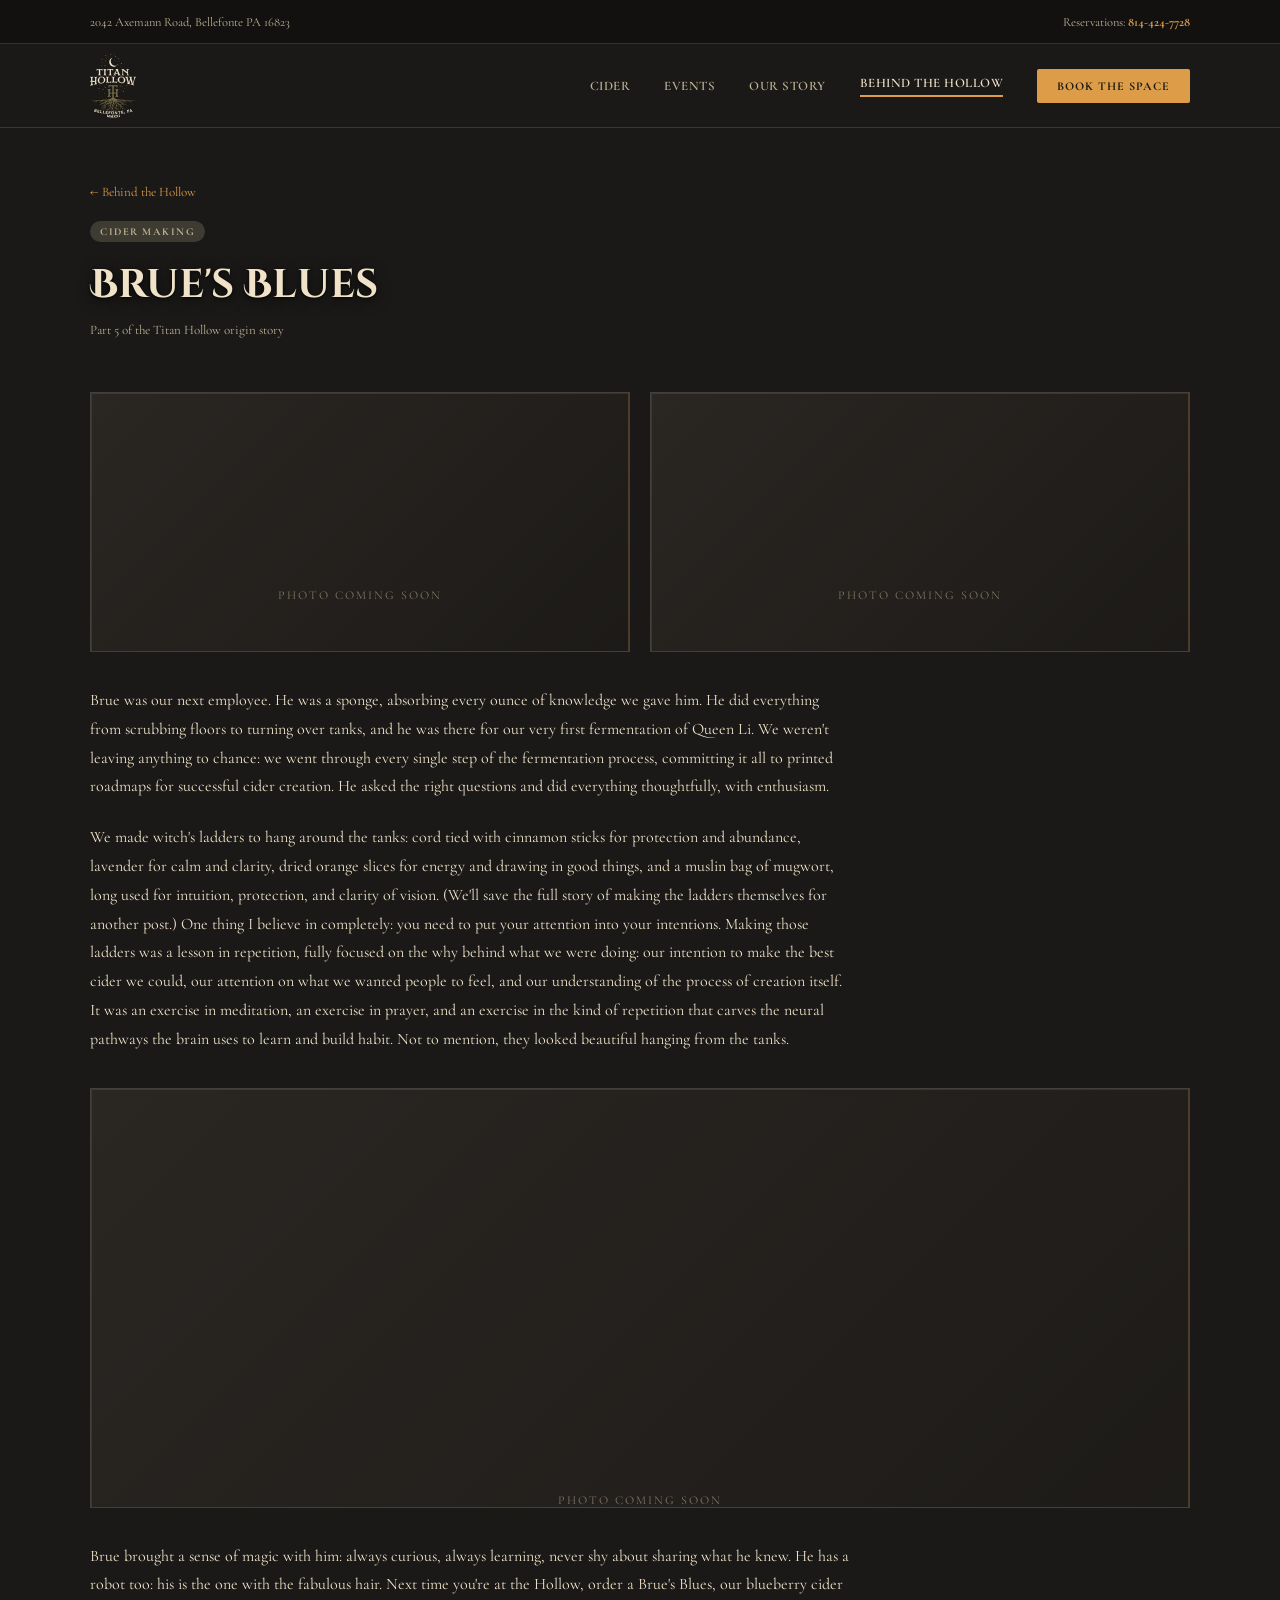
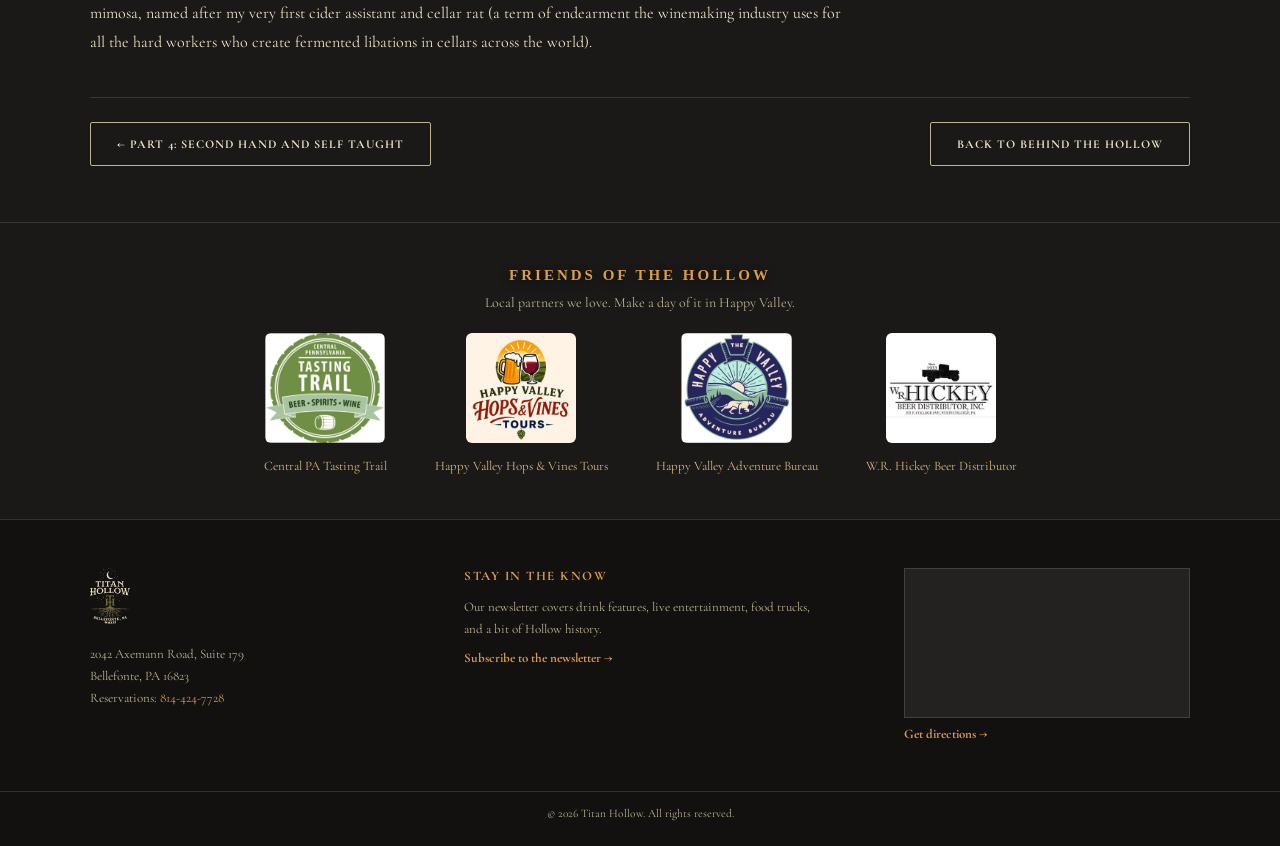
==== commit 3517f840: "Rename Hickey logo file so browsers fetch the square version Co-Authored-By: Claude Opus 5.5 <norepl" ====
--- a/blog-brues-blues.html
+++ b/blog-brues-blues.html
@@ -68,7 +68,7 @@
     <a href="https://www.centralpatastingtrail.com/" target="_blank" rel="noopener" style="display:block; text-align:center;"><img src="images/partner-tasting-trail.jpg" alt="Central PA Tasting Trail logo" style="height:110px; border-radius:6px; background:#fff; display:block; margin:0 auto 10px;"><span style="font-size:13px; color:#DDB884;">Central PA Tasting Trail</span></a>
     <a href="https://www.hopsandvinestours.com/" target="_blank" rel="noopener" style="display:block; text-align:center;"><img src="images/partner-hops-vines.jpg" alt="Happy Valley Hops &amp; Vines Tours logo" style="height:110px; border-radius:6px; background:#fff; display:block; margin:0 auto 10px;"><span style="font-size:13px; color:#DDB884;">Happy Valley Hops &amp; Vines Tours</span></a>
     <a href="https://happyvalley.com/" target="_blank" rel="noopener" style="display:block; text-align:center;"><img src="images/partner-happy-valley-adventure-bureau.jpg" alt="Happy Valley Adventure Bureau logo" style="height:110px; border-radius:6px; background:#fff; display:block; margin:0 auto 10px;"><span style="font-size:13px; color:#DDB884;">Happy Valley Adventure Bureau</span></a>
-    <a href="https://wrhickey.com/" target="_blank" rel="noopener" style="display:block; text-align:center;"><img src="images/partner-wr-hickey.jpg" alt="W.R. Hickey Beer Distributor logo" style="height:110px; border-radius:6px; background:#fff; display:block; margin:0 auto 10px;"><span style="font-size:13px; color:#DDB884;">W.R. Hickey Beer Distributor</span></a>
+    <a href="https://wrhickey.com/" target="_blank" rel="noopener" style="display:block; text-align:center;"><img src="images/partner-wr-hickey-square.jpg" alt="W.R. Hickey Beer Distributor logo" style="height:110px; border-radius:6px; background:#fff; display:block; margin:0 auto 10px;"><span style="font-size:13px; color:#DDB884;">W.R. Hickey Beer Distributor</span></a>
   </div>
 </div>
     <div style="padding:48px 90px; background:#121110; display:flex; justify-content:space-between; border-top:1px solid rgba(244,238,223,0.14);">
